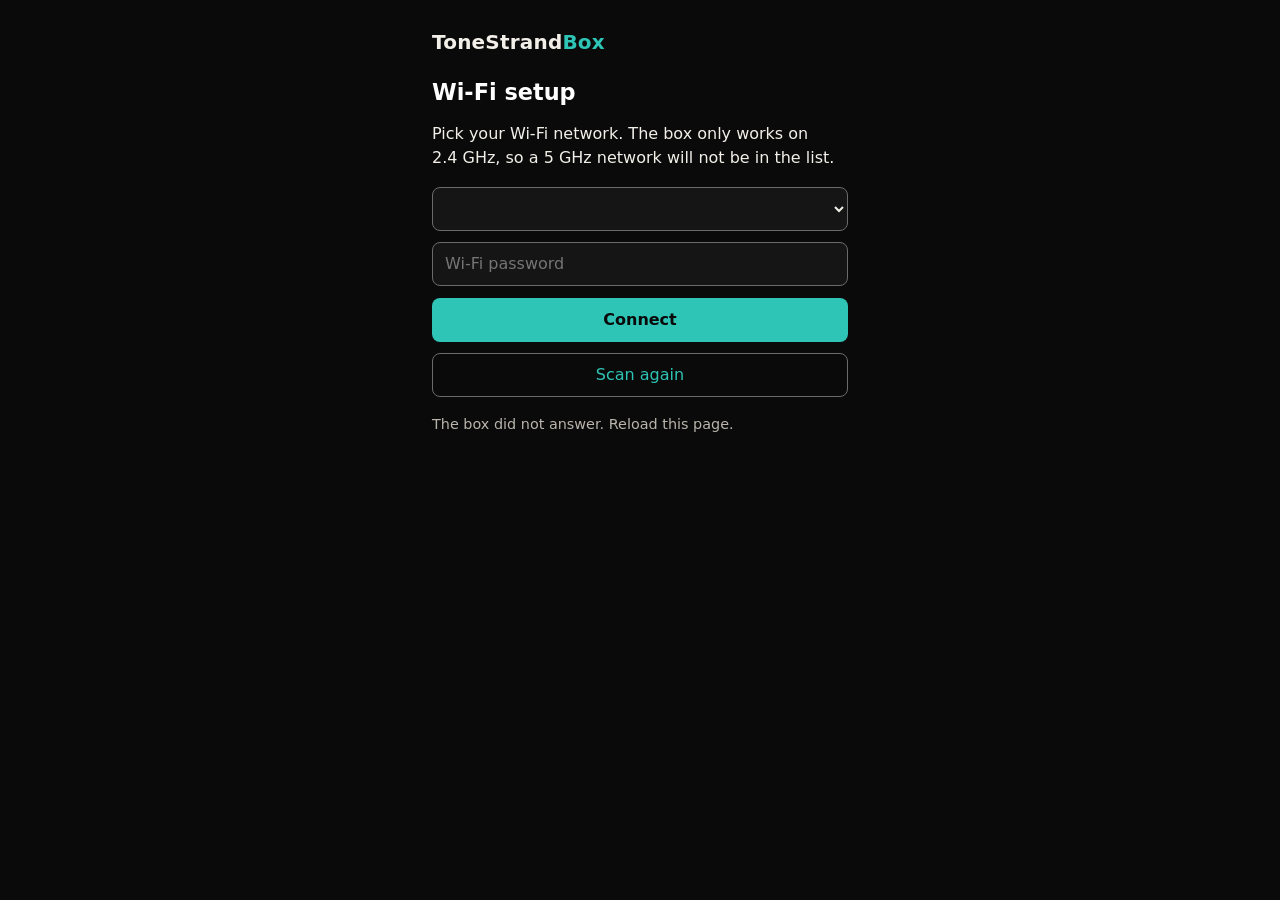
==== profile/setup.html @ 1928bdf7 "ToneStrand Box: own names and setup page, ToneRelay fork with the C6 and Bluetooth fixes, build make" ====
<!DOCTYPE html>
<html lang="en">
<head>
<meta charset="utf-8">
<meta name="viewport" content="width=device-width,initial-scale=1">
<meta name="theme-color" content="#0a0a0a">
<title>ToneStrand Box</title>
<style>
  /* Colours are Helrig's: #0a0a0a ground, #f2efe9 text, #2ec4b6 Helrig Box accent. The logo is inline paths, so the page needs no font, no image and no
     internet: it looks the same on the box's own setup network and on a home network. */
  :root { color-scheme: dark; }
  body { font: 16px/1.5 system-ui, -apple-system, "Segoe UI", Roboto, sans-serif; background: #0a0a0a; color: #f2efe9; margin: 0; }
  main { max-width: 26rem; margin: 0 auto; padding: 1.25rem 1rem 3rem; }
  .brand { display: inline-flex; align-items: center; min-height: 44px; margin-bottom: .75rem; text-decoration: none; }
  .brand svg { height: 40px; width: auto; display: block; }
  h1 { font-weight: 700; font-size: 1.4rem; margin: 0 0 .25rem; color: #fff; }
  h1 span { color: #b9b5ad; font-weight: 400; font-size: 1rem; }
  p { margin: .75rem 0; }
  .muted { color: #b9b5ad; font-size: .9rem; }
  select, input, button { font: inherit; width: 100%; min-height: 44px; box-sizing: border-box; margin: .35rem 0; border-radius: .5rem; }
  select, input { background: #151515; color: inherit; border: 1px solid #6b6b6b; padding: 0 .75rem; }
  select:focus, input:focus, button:focus-visible, .brand:focus-visible { outline: 2px solid #2ec4b6; outline-offset: 2px; }
  button { background: #2ec4b6; color: #0a0a0a; border: 0; font-weight: 700; cursor: pointer; }
  button.quiet { background: transparent; color: #2ec4b6; border: 1px solid #6b6b6b; font-weight: 400; }
  button:disabled { opacity: .5; cursor: default; }
  ul.saved { list-style: none; margin: .5rem 0; padding: 0; }
  ul.saved li { display: flex; align-items: center; gap: .5rem; min-height: 44px; border-top: 1px solid #2a2a2a; }
  ul.saved li span { flex: 1; overflow-wrap: anywhere; }
  ul.saved button { width: auto; padding: 0 .9rem; margin: 0; }
  code { background: #151515; padding: .1rem .35rem; border-radius: .25rem; }
  [hidden] { display: none; }
</style>
</head>
<body>
<main>
  <span class="brand" aria-label="ToneStrand Box" style="font-weight:700;font-size:20px;letter-spacing:.2px">ToneStrand <span style="color:#2ec4b6">Box</span></span>
  <h1>Wi-Fi setup <span id="id"></span></h1>

  <section id="setup" hidden>
    <p>Pick your Wi-Fi network. The box only works on 2.4&nbsp;GHz, so a 5&nbsp;GHz network will not be in the list.</p>
    <select id="net" aria-label="Wi-Fi network"></select>
    <input id="pass" type="password" placeholder="Wi-Fi password" autocomplete="off" autocapitalize="off" spellcheck="false">
    <button id="join">Connect</button>
    <button id="scan" class="quiet">Scan again</button>
    <p id="msg" class="muted" role="status"></p>
    <div id="savedwrap" hidden>
      <p class="muted">Saved on the box, up to three. It joins whichever one is in range.</p>
      <ul class="saved" id="saved-setup"></ul>
    </div>
  </section>

  <section id="done" hidden>
    <p>Your ToneStrand Box is on <b id="ssid"></b>.</p>
    <p>Open ToneStrand (or another editor that uses the box) on your computer and choose the box. Plug your pedal into the box. The first time, the app asks you to pair: press <b>Pair</b>, then press <b>BOOT</b> on the board once.</p>
    <p class="muted">Its address on your network: <code id="ip"></code></p>
    <p class="muted">You can put your phone back on your usual Wi-Fi now. The box's own network switches off 45 seconds after it connects. Your phone may keep showing its name for a few minutes.</p>
    <div id="savedwrap-done" hidden>
      <p class="muted">Saved on the box, up to three. It joins whichever one is in range.</p>
      <ul class="saved" id="saved-done"></ul>
    </div>
    <button id="change" class="quiet">Add or change a network</button>
  </section>
</main>
<script>
const $ = (id) => document.getElementById(id)
const api = (body) =>
  fetch('/api/cmd', { method: 'POST', headers: { 'Content-Type': 'application/json' }, body: JSON.stringify(body) }).then((r) => r.json())
const wait = (ms) => new Promise((resolve) => setTimeout(resolve, ms))

function show(which) {
  $('setup').hidden = which !== 'setup'
  $('done').hidden = which !== 'done'
}

async function scan() {
  $('scan').disabled = true
  $('msg').textContent = 'Looking for networks...'
  try {
    const j = await api({ op: 'wifi_scan' })
    const seen = new Set()
    const list = (j.aps || []).filter((a) => a.ssid && !seen.has(a.ssid) && seen.add(a.ssid))
    $('net').replaceChildren(
      ...list.map((a) => {
        const o = document.createElement('option')
        o.value = a.ssid
        o.textContent = a.ssid + (a.auth === 'open' ? ' (open)' : '')
        return o
      }),
    )
    $('msg').textContent = list.length ? '' : 'No 2.4 GHz networks found. Move the box closer to your router and look again.'
  } catch (e) {
    $('msg').textContent = 'The box did not answer. Try again.'
  }
  $('scan').disabled = false
}

function renderSaved(j) {
  const names = Array.isArray(j.saved) ? j.saved : []
  for (const [list, wrap] of [['saved-setup', 'savedwrap'], ['saved-done', 'savedwrap-done']]) {
    $(wrap).hidden = names.length === 0
    $(list).replaceChildren(
      ...names.map((name) => {
        const li = document.createElement('li')
        const label = document.createElement('span')
        label.textContent = name + (name === j.ssid && j.sta ? ' (in use)' : '')
        const b = document.createElement('button')
        b.className = 'quiet'
        b.textContent = 'Forget'
        b.setAttribute('aria-label', 'Forget ' + name)
        b.onclick = () => void forget(name)
        li.append(label, b)
        return li
      }),
    )
  }
}

async function forget(ssid) {
  $('msg').textContent = ''
  try {
    await api({ op: 'wifi_forget', ssid })
  } catch (e) {
    // The box may drop this page's own connection when the network in use is the one forgotten.
  }
  await wait(1500)
  try {
    const j = await status()
    if (!j.sta) show('setup')
  } catch (e) {
    show('setup')
    $('msg').textContent = 'The box is switching network. If this page stops answering, join the box\'s own network again.'
  }
}

async function status() {
  const j = await api({ op: 'wifi_status' })
  if (j.ap) $('id').textContent = String(j.ap).split(/[\s-]+/).pop()
  renderSaved(j)
  return j
}

async function join() {
  const ssid = $('net').value
  if (!ssid) return
  $('join').disabled = true
  $('msg').textContent = 'Connecting...'
  const r = await api({ op: 'wifi_join', ssid, password: $('pass').value })
  if (!r.ok) {
    $('msg').textContent = 'The box could not use that network.'
    $('join').disabled = false
    return
  }
  let silent = 0
  for (let i = 0; i < 30; i++) {
    await wait(1500)
    let j
    try {
      j = await status()
      silent = 0
    } catch (e) {
      // Opened over the box's address on a network it has just left, this page cannot follow it: it can only stop hearing from it.
      if (++silent >= 8) {
        $('msg').textContent =
          'This page can\'t follow the box to ' +
          ssid +
          ', so it has stopped answering. That is normal. Put this device on ' +
          ssid +
          ', or on your usual Wi-Fi, then open the app. If the box joined, it will find it.'
        $('join').disabled = false
        return
      }
      continue
    }
    if (j.sta && j.ssid === ssid) {
      $('ssid').textContent = j.ssid
      $('ip').textContent = j.ip
      show('done')
      $('join').disabled = false
      return
    }
    if (j.sta) {
      // Connected, but to another saved network: the box went back after this one failed.
      $('msg').textContent = 'The box could not connect to ' + ssid + ', so it is on ' + j.ssid + ' again. Check the password and try again.'
      $('join').disabled = false
      return
    }
  }
  $('msg').textContent = 'The box could not connect. Check the password and try again.'
  $('join').disabled = false
}

$('join').onclick = () => void join()
$('scan').onclick = () => void scan()
$('change').onclick = () => {
  show('setup')
  void scan()
}

status()
  .then((j) => {
    if (j.sta) {
      $('ssid').textContent = j.ssid
      $('ip').textContent = j.ip
      show('done')
    } else {
      show('setup')
      void scan()
    }
  })
  .catch(() => {
    show('setup')
    $('msg').textContent = 'The box did not answer. Reload this page.'
  })
</script>
</body>
</html>
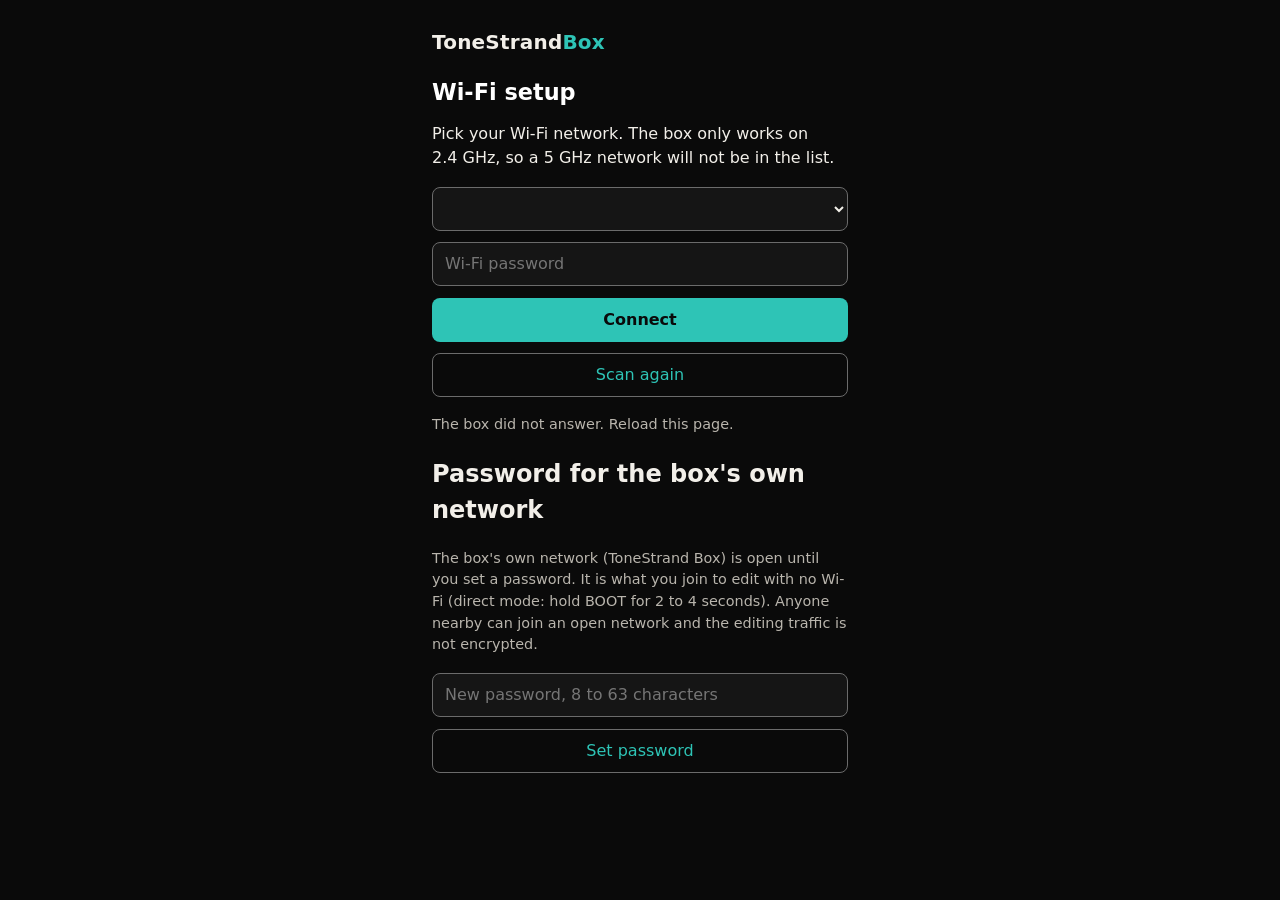
==== commit 09b67b31: "Direct mode: no Wi-Fi scan (it dropped the box's own network); setup page can set the box's network " ====
--- a/profile/setup.html
+++ b/profile/setup.html
@@ -6,7 +6,7 @@
 <meta name="theme-color" content="#0a0a0a">
 <title>ToneStrand Box</title>
 <style>
-  /* Colours are Helrig's: #0a0a0a ground, #f2efe9 text, #2ec4b6 Helrig Box accent. The logo is inline paths, so the page needs no font, no image and no
+  /* Colours: #0a0a0a ground, #f2efe9 text, #2ec4b6 accent. The wordmark is inline text, so the page needs no font, no image and no
      internet: it looks the same on the box's own setup network and on a home network. */
   :root { color-scheme: dark; }
   body { font: 16px/1.5 system-ui, -apple-system, "Segoe UI", Roboto, sans-serif; background: #0a0a0a; color: #f2efe9; margin: 0; }
@@ -60,6 +60,14 @@
     </div>
     <button id="change" class="quiet">Add or change a network</button>
   </section>
+
+  <section id="appass">
+    <h2>Password for the box's own network</h2>
+    <p class="muted">The box's own network (<span id="apname">ToneStrand Box</span>) is open until you set a password. It is what you join to edit with no Wi-Fi (direct mode: hold BOOT for 2 to 4 seconds). Anyone nearby can join an open network and the editing traffic is not encrypted.</p>
+    <input id="appw" type="password" placeholder="New password, 8 to 63 characters" autocomplete="new-password" autocapitalize="off" spellcheck="false">
+    <button id="setappw" class="quiet">Set password</button>
+    <p id="appwmsg" class="muted" role="status"></p>
+  </section>
 </main>
 <script>
 const $ = (id) => document.getElementById(id)
@@ -72,7 +80,10 @@
   $('done').hidden = which !== 'done'
 }
 
+let direct = false
+
 async function scan() {
+  if (direct) return
   $('scan').disabled = true
   $('msg').textContent = 'Looking for networks...'
   try {
@@ -189,6 +200,26 @@
   $('join').disabled = false
 }
 
+$('setappw').onclick = async () => {
+  const pw = $('appw').value
+  if (pw.length < 8 || pw.length > 63) {
+    $('appwmsg').textContent = 'The password must be 8 to 63 characters.'
+    return
+  }
+  $('setappw').disabled = true
+  $('appwmsg').textContent = 'Saving...'
+  try {
+    const j = await api({ op: 'wifi_ap_password', password: pw })
+    $('appwmsg').textContent = j.ok
+      ? "Saved. The box's own network restarts now: join it again with this password."
+      : j.error || 'The box could not save it.'
+    if (j.ok) $('appw').value = ''
+  } catch (e) {
+    // The network restarts as it answers, so the reply may never arrive.
+    $('appwmsg').textContent = "Probably saved: the box's network restarts. Join it again with the new password."
+  }
+  $('setappw').disabled = false
+}
 $('join').onclick = () => void join()
 $('scan').onclick = () => void scan()
 $('change').onclick = () => {
@@ -198,7 +229,15 @@
 
 status()
   .then((j) => {
-    if (j.sta) {
+    if (j.ap) $('apname').textContent = j.ap
+    if (j.direct) {
+      direct = true
+      show('setup')
+      $('scan').disabled = true
+      $('join').disabled = true
+      $('msg').textContent =
+        'Direct mode: the box is on its own network and does not look for Wi-Fi (that would drop your connection). Unplug the box and plug it in again to go back to your Wi-Fi.'
+    } else if (j.sta) {
       $('ssid').textContent = j.ssid
       $('ip').textContent = j.ip
       show('done')
